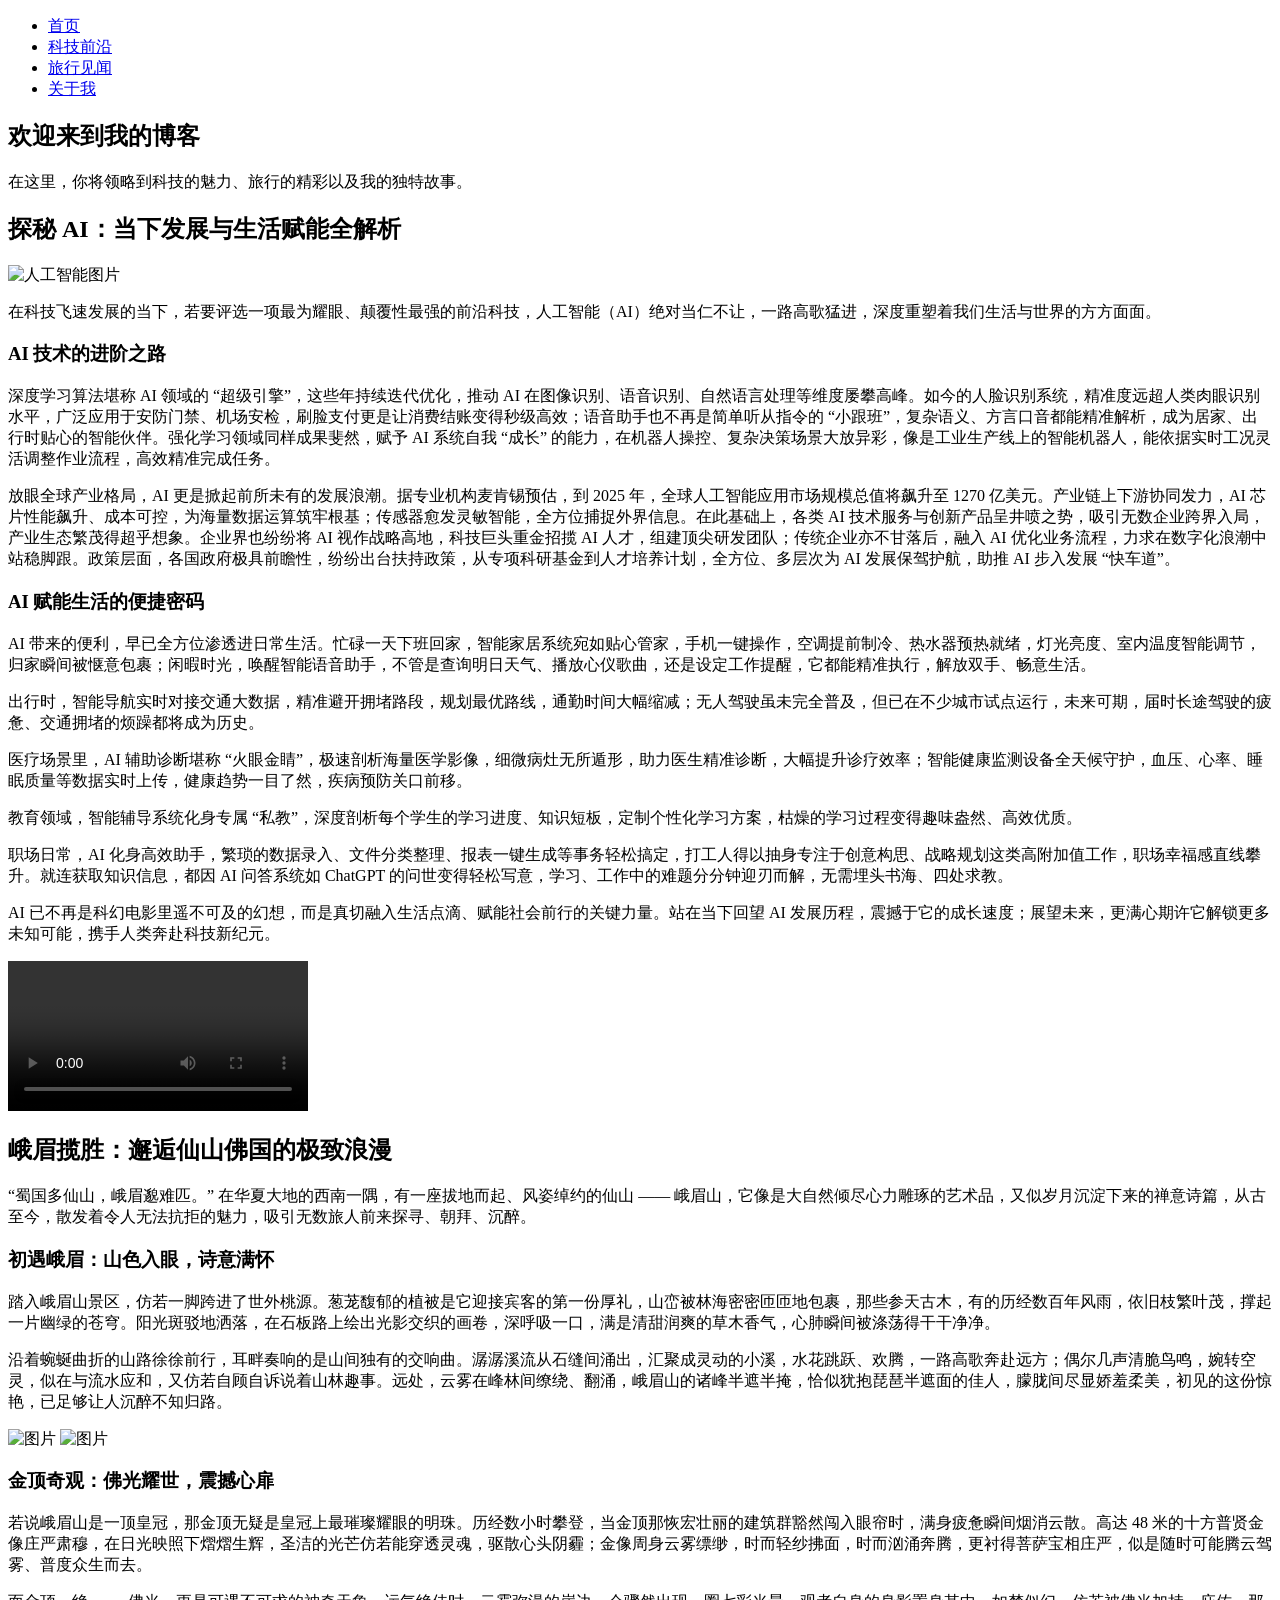
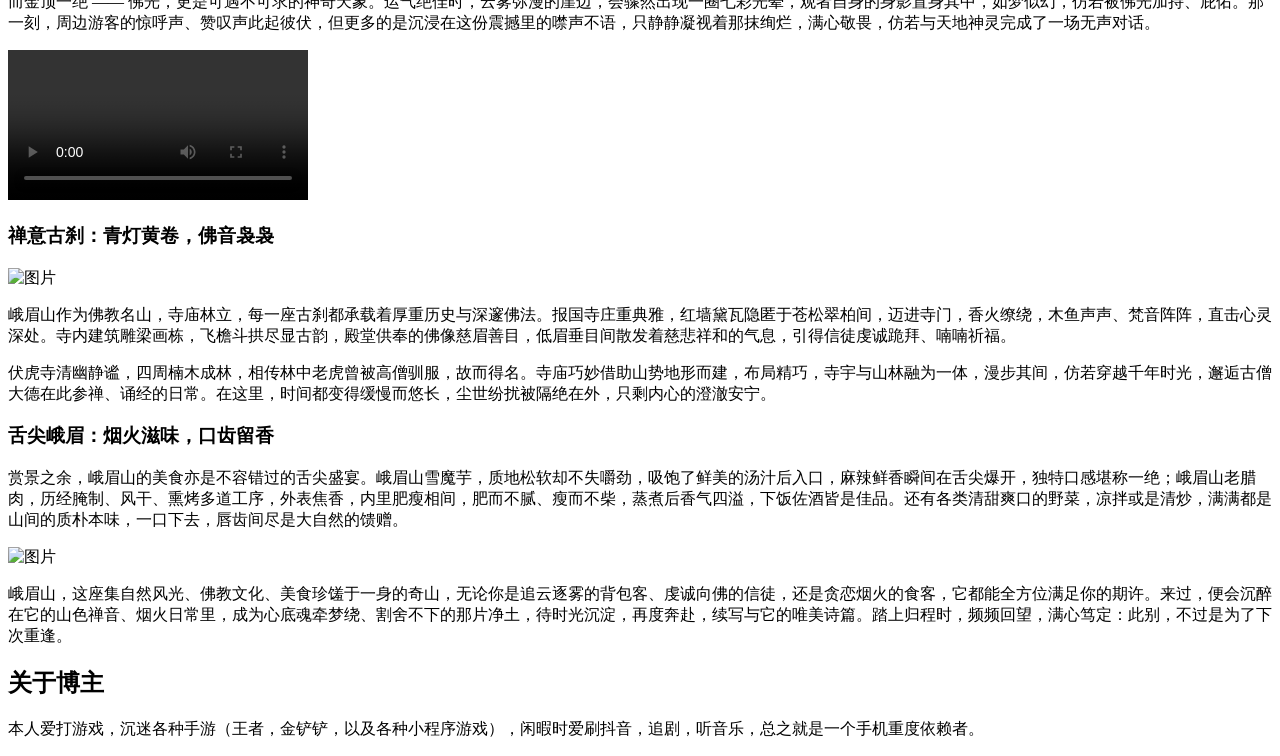
==== blog.html @ 389645cd "Add files via upload" ====
<!DOCTYPE html>
<html lang="en">
  <head>
    <meta charset="UTF-8" />
    <meta name="viewport" content="width=device-width, initial-scale=1.0" />
    <link rel="stylesheet" href="blog.css" />
    <title>我的创意博客</title>
  </head>

  <body>
    <header>
      <nav>
        <ul>
          <li><a href="#home">首页</a></li>
          <li><a href="#tech">科技前沿</a></li>
          <li><a href="#travel">旅行见闻</a></li>
          <li><a href="#about">关于我</a></li>
        </ul>
      </nav>
    </header>
    <main>
      <section id="home" class="section">
        <h2>欢迎来到我的博客</h2>
        <p>在这里，你将领略到科技的魅力、旅行的精彩以及我的独特故事。</p>
      </section>
      <section id="tech" class="section">
        <h2>探秘 AI：当下发展与生活赋能全解析</h2>
        <img src="资源/科技/R-C.jpg" alt="人工智能图片" class="blog-img" />
        <p>
          在科技飞速发展的当下，若要评选一项最为耀眼、颠覆性最强的前沿科技，人工智能（AI）绝对当仁不让，一路高歌猛进，深度重塑着我们生活与世界的方方面面。
        </p>
        <h3>AI 技术的进阶之路</h3>
        <p>
          深度学习算法堪称 AI 领域的 “超级引擎”，这些年持续迭代优化，推动 AI
          在图像识别、语音识别、自然语言处理等维度屡攀高峰。如今的人脸识别系统，精准度远超人类肉眼识别水平，广泛应用于安防门禁、机场安检，刷脸支付更是让消费结账变得秒级高效；语音助手也不再是简单听从指令的
          “小跟班”，复杂语义、方言口音都能精准解析，成为居家、出行时贴心的智能伙伴。强化学习领域同样成果斐然，赋予
          AI 系统自我 “成长”
          的能力，在机器人操控、复杂决策场景大放异彩，像是工业生产线上的智能机器人，能依据实时工况灵活调整作业流程，高效精准完成任务。
        </p>
        <p>
          放眼全球产业格局，AI
          更是掀起前所未有的发展浪潮。据专业机构麦肯锡预估，到 2025
          年，全球人工智能应用市场规模总值将飙升至 1270
          亿美元。产业链上下游协同发力，AI
          芯片性能飙升、成本可控，为海量数据运算筑牢根基；传感器愈发灵敏智能，全方位捕捉外界信息。在此基础上，各类
          AI
          技术服务与创新产品呈井喷之势，吸引无数企业跨界入局，产业生态繁茂得超乎想象。企业界也纷纷将
          AI 视作战略高地，科技巨头重金招揽 AI
          人才，组建顶尖研发团队；传统企业亦不甘落后，融入 AI
          优化业务流程，力求在数字化浪潮中站稳脚跟。政策层面，各国政府极具前瞻性，纷纷出台扶持政策，从专项科研基金到人才培养计划，全方位、多层次为
          AI 发展保驾护航，助推 AI 步入发展 “快车道”。
        </p>
        <h3>AI 赋能生活的便捷密码</h3>
        <p>
          AI
          带来的便利，早已全方位渗透进日常生活。忙碌一天下班回家，智能家居系统宛如贴心管家，手机一键操作，空调提前制冷、热水器预热就绪，灯光亮度、室内温度智能调节，归家瞬间被惬意包裹；闲暇时光，唤醒智能语音助手，不管是查询明日天气、播放心仪歌曲，还是设定工作提醒，它都能精准执行，解放双手、畅意生活。
        </p>
        <p>
          出行时，智能导航实时对接交通大数据，精准避开拥堵路段，规划最优路线，通勤时间大幅缩减；无人驾驶虽未完全普及，但已在不少城市试点运行，未来可期，届时长途驾驶的疲惫、交通拥堵的烦躁都将成为历史。
        </p>
        <p>
          医疗场景里，AI 辅助诊断堪称
          “火眼金睛”，极速剖析海量医学影像，细微病灶无所遁形，助力医生精准诊断，大幅提升诊疗效率；智能健康监测设备全天候守护，血压、心率、睡眠质量等数据实时上传，健康趋势一目了然，疾病预防关口前移。
        </p>
        <p>
          教育领域，智能辅导系统化身专属
          “私教”，深度剖析每个学生的学习进度、知识短板，定制个性化学习方案，枯燥的学习过程变得趣味盎然、高效优质。
        </p>
        <p>
          职场日常，AI
          化身高效助手，繁琐的数据录入、文件分类整理、报表一键生成等事务轻松搞定，打工人得以抽身专注于创意构思、战略规划这类高附加值工作，职场幸福感直线攀升。就连获取知识信息，都因
          AI 问答系统如 ChatGPT
          的问世变得轻松写意，学习、工作中的难题分分钟迎刃而解，无需埋头书海、四处求教。
        </p>
        <p>
          AI
          已不再是科幻电影里遥不可及的幻想，而是真切融入生活点滴、赋能社会前行的关键力量。站在当下回望
          AI
          发展历程，震撼于它的成长速度；展望未来，更满心期许它解锁更多未知可能，携手人类奔赴科技新纪元。
        </p>
        <video
          controls
          src="资源/科技/【硬核科普】一次看懂人工智能.mp4"
          class="blog-video"
        ></video>
      </section>
      <section id="travel" class="section">
        <h2>峨眉揽胜：邂逅仙山佛国的极致浪漫</h2>

        <p>
          “蜀国多仙山，峨眉邈难匹。”
          在华夏大地的西南一隅，有一座拔地而起、风姿绰约的仙山 ——
          峨眉山，它像是大自然倾尽心力雕琢的艺术品，又似岁月沉淀下来的禅意诗篇，从古至今，散发着令人无法抗拒的魅力，吸引无数旅人前来探寻、朝拜、沉醉。
        </p>
        <h3>初遇峨眉：山色入眼，诗意满怀</h3>
        <p>
          踏入峨眉山景区，仿若一脚跨进了世外桃源。葱茏馥郁的植被是它迎接宾客的第一份厚礼，山峦被林海密密匝匝地包裹，那些参天古木，有的历经数百年风雨，依旧枝繁叶茂，撑起一片幽绿的苍穹。阳光斑驳地洒落，在石板路上绘出光影交织的画卷，深呼吸一口，满是清甜润爽的草木香气，心肺瞬间被涤荡得干干净净。
        </p>
        <p>
          沿着蜿蜒曲折的山路徐徐前行，耳畔奏响的是山间独有的交响曲。潺潺溪流从石缝间涌出，汇聚成灵动的小溪，水花跳跃、欢腾，一路高歌奔赴远方；偶尔几声清脆鸟鸣，婉转空灵，似在与流水应和，又仿若自顾自诉说着山林趣事。远处，云雾在峰林间缭绕、翻涌，峨眉山的诸峰半遮半掩，恰似犹抱琵琶半遮面的佳人，朦胧间尽显娇羞柔美，初见的这份惊艳，已足够让人沉醉不知归路。
        </p>
        <img
          src="资源/峨眉/B53C2037E4346B95266EFD1DB755170A.jpg"
          alt="图片"
          class="blog-img"
        />
        <img
          src="资源/峨眉/6F103ADFA7E881A318E952173CD911CA.jpg"
          alt="图片"
          class="blog-img"
        />
        <h3>金顶奇观：佛光耀世，震撼心扉</h3>
        <p>
          若说峨眉山是一顶皇冠，那金顶无疑是皇冠上最璀璨耀眼的明珠。历经数小时攀登，当金顶那恢宏壮丽的建筑群豁然闯入眼帘时，满身疲惫瞬间烟消云散。高达
          48
          米的十方普贤金像庄严肃穆，在日光映照下熠熠生辉，圣洁的光芒仿若能穿透灵魂，驱散心头阴霾；金像周身云雾缥缈，时而轻纱拂面，时而汹涌奔腾，更衬得菩萨宝相庄严，似是随时可能腾云驾雾、普度众生而去。
        </p>
        <p>
          而金顶一绝 ——
          佛光，更是可遇不可求的神奇天象。运气绝佳时，云雾弥漫的崖边，会骤然出现一圈七彩光晕，观者自身的身影置身其中，如梦似幻，仿若被佛光加持、庇佑。那一刻，周边游客的惊呼声、赞叹声此起彼伏，但更多的是沉浸在这份震撼里的噤声不语，只静静凝视着那抹绚烂，满心敬畏，仿若与天地神灵完成了一场无声对话。
        </p>
        <video
          controls
          src="资源/峨眉/峨眉山（4K）.mp4"
          class="blog-video"
        ></video>
        <h3>禅意古刹：青灯黄卷，佛音袅袅</h3>
        <img
          src="资源/峨眉/642324A8C625E644CE8B1A148A0C6C37.jpg"
          alt="图片"
          class="blog-img"
        />
        <p>
          峨眉山作为佛教名山，寺庙林立，每一座古刹都承载着厚重历史与深邃佛法。报国寺庄重典雅，红墙黛瓦隐匿于苍松翠柏间，迈进寺门，香火缭绕，木鱼声声、梵音阵阵，直击心灵深处。寺内建筑雕梁画栋，飞檐斗拱尽显古韵，殿堂供奉的佛像慈眉善目，低眉垂目间散发着慈悲祥和的气息，引得信徒虔诚跪拜、喃喃祈福。
        </p>
        <p>
          伏虎寺清幽静谧，四周楠木成林，相传林中老虎曾被高僧驯服，故而得名。寺庙巧妙借助山势地形而建，布局精巧，寺宇与山林融为一体，漫步其间，仿若穿越千年时光，邂逅古僧大德在此参禅、诵经的日常。在这里，时间都变得缓慢而悠长，尘世纷扰被隔绝在外，只剩内心的澄澈安宁。
        </p>
        <h3>舌尖峨眉：烟火滋味，口齿留香</h3>
        <p>
          赏景之余，峨眉山的美食亦是不容错过的舌尖盛宴。峨眉山雪魔芋，质地松软却不失嚼劲，吸饱了鲜美的汤汁后入口，麻辣鲜香瞬间在舌尖爆开，独特口感堪称一绝；峨眉山老腊肉，历经腌制、风干、熏烤多道工序，外表焦香，内里肥瘦相间，肥而不腻、瘦而不柴，蒸煮后香气四溢，下饭佐酒皆是佳品。还有各类清甜爽口的野菜，凉拌或是清炒，满满都是山间的质朴本味，一口下去，唇齿间尽是大自然的馈赠。
        </p>
        <img
          src="资源/峨眉/5FFF78138CF74C262361D76CAB0F49D0.jpg"
          alt="图片"
          class="blog-img"
        />
        <p>
          峨眉山，这座集自然风光、佛教文化、美食珍馐于一身的奇山，无论你是追云逐雾的背包客、虔诚向佛的信徒，还是贪恋烟火的食客，它都能全方位满足你的期许。来过，便会沉醉在它的山色禅音、烟火日常里，成为心底魂牵梦绕、割舍不下的那片净土，待时光沉淀，再度奔赴，续写与它的唯美诗篇。踏上归程时，频频回望，满心笃定：此别，不过是为了下次重逢。
        </p>
      </section>
      <section id="about" class="section">
        <h2>关于博主</h2>
        <p>
          本人爱打游戏，沉迷各种手游（王者，金铲铲，以及各种小程序游戏），闲暇时爱刷抖音，追剧，听音乐，总之就是一个手机重度依赖者。
        </p>
      </section>
    </main>
    <script src="blog.js"></script>
  </body>
</html>
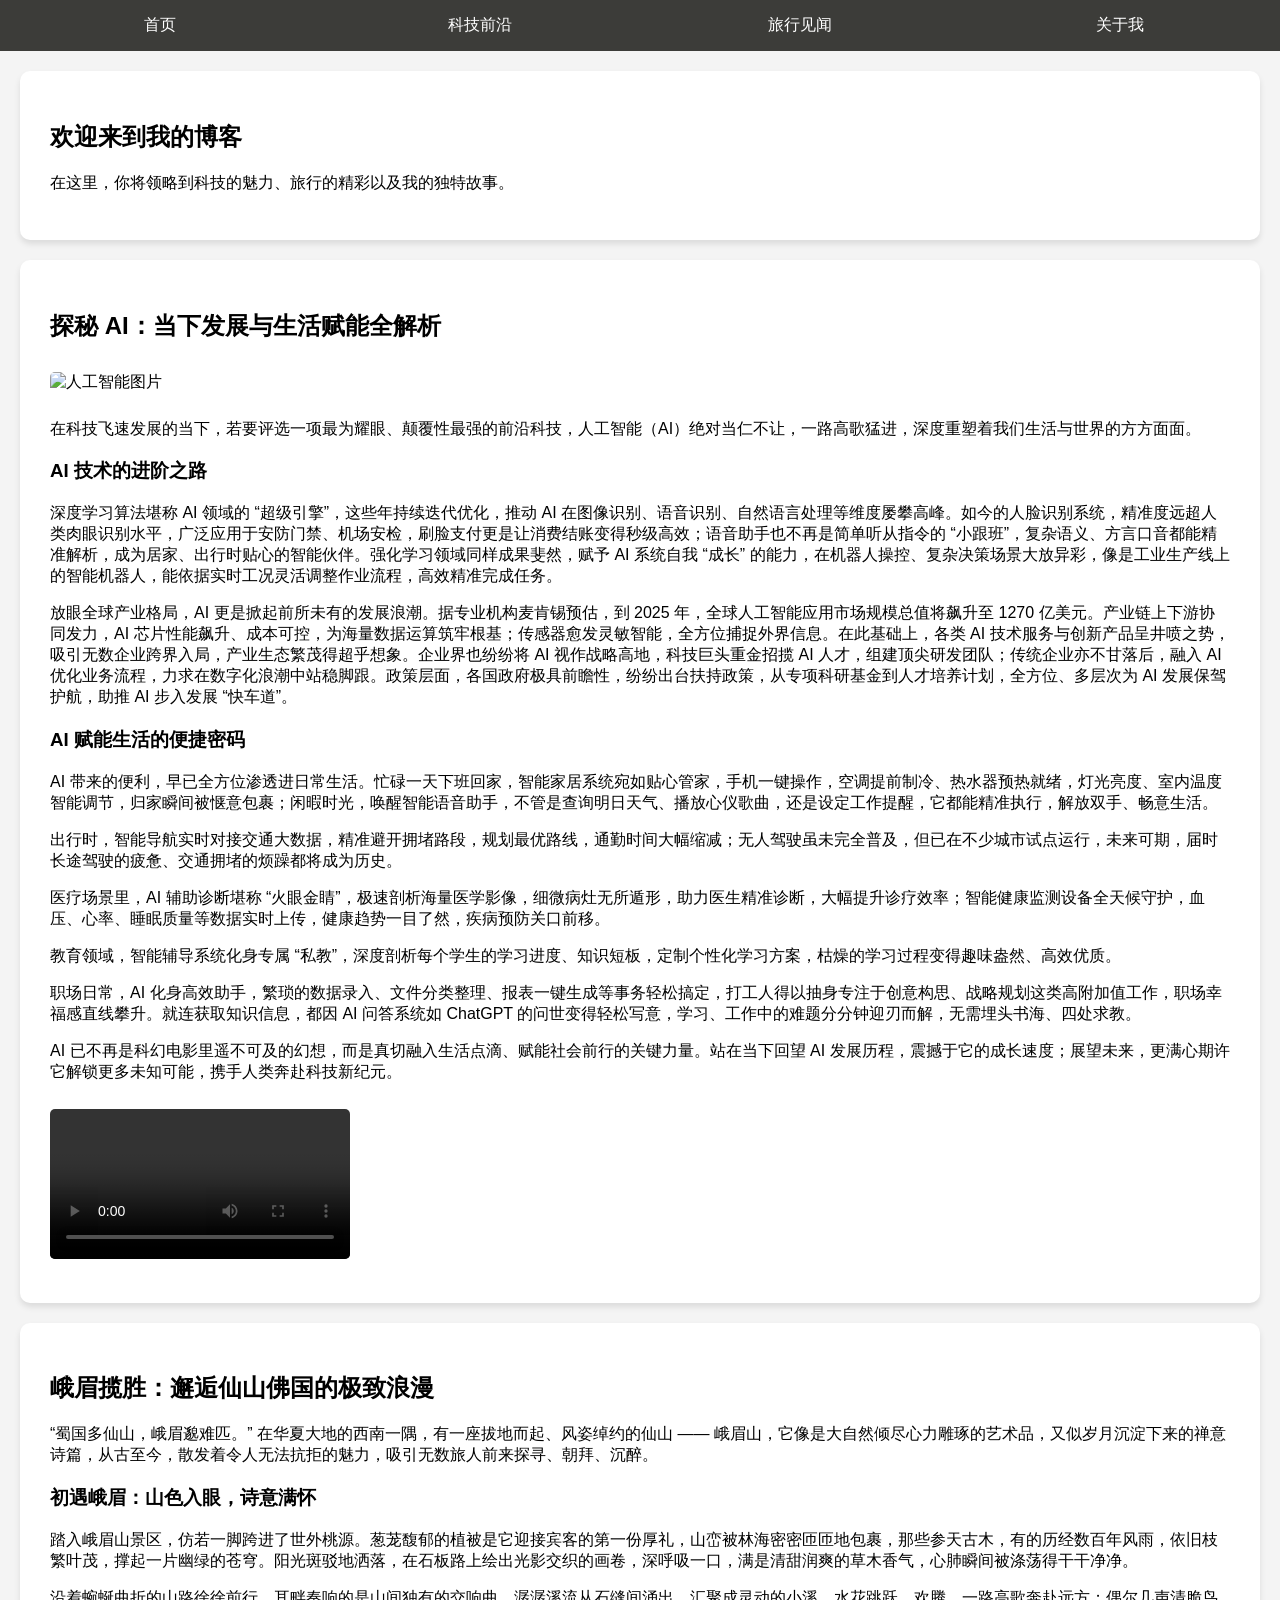
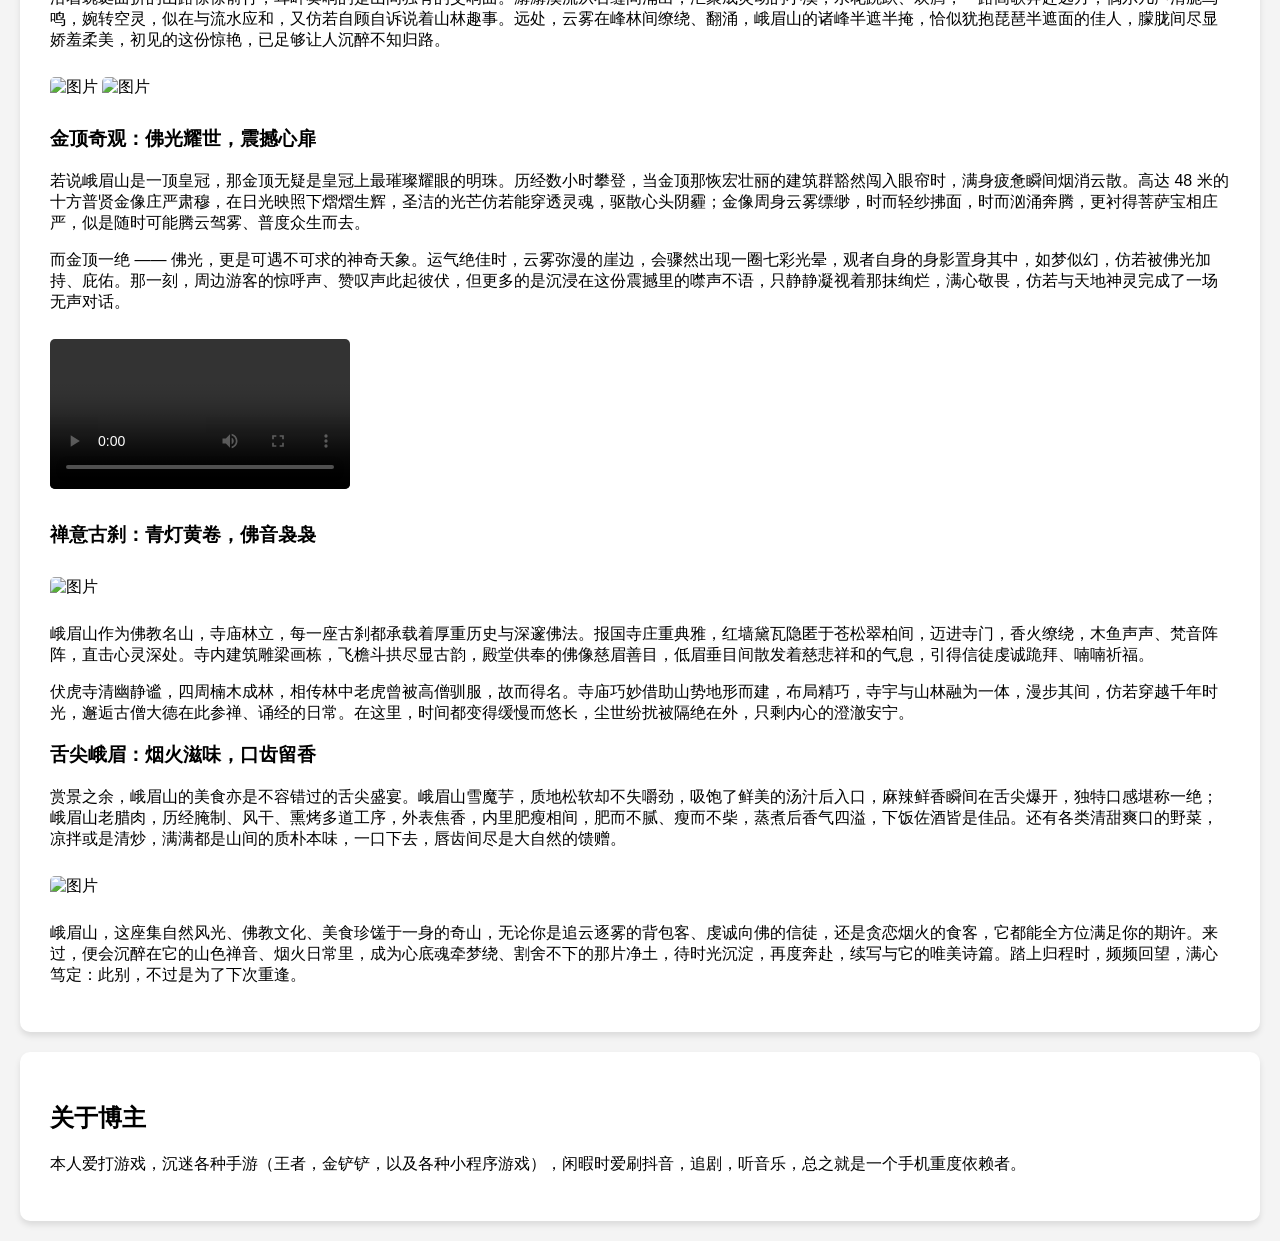
==== commit dbda82e0: "Add files via upload" ====
--- a/blog.html
+++ b/blog.html
@@ -121,7 +121,7 @@
         </p>
         <video
           controls
-          src="资源/峨眉/峨眉山（4K）.mp4"
+          src="资源/峨眉/938148439-1-30016.m4s"
           class="blog-video"
         ></video>
         <h3>禅意古刹：青灯黄卷，佛音袅袅</h3>
--- a/blog.css
+++ b/blog.css
@@ -0,0 +1,83 @@
+body {
+  font-family: Arial, sans-serif;
+  margin: 0;
+  padding: 0;
+  background-color: #f4f4f4;
+}
+
+header {
+  background-color: #292926e7;
+  color: white;
+  position: sticky;
+  top: 0;
+  z-index: 100;
+}
+
+nav ul {
+  list-style-type: none;
+  margin: 0;
+  padding: 0;
+  display: flex;
+  justify-content: space-around;
+  align-items: center;
+  padding: 15px 0;
+}
+
+nav ul li {
+  flex: 1;
+  text-align: center;
+}
+
+nav a {
+  color: white;
+  text-decoration: none;
+  transition: color 0.3s ease;
+}
+
+nav a:hover {
+  color: #ccc;
+}
+
+.section {
+  padding: 30px;
+  margin: 20px;
+  background-color: white;
+  border-radius: 10px;
+  box-shadow: 0 4px 6px rgba(0, 0, 0, 0.1);
+  transition: transform 0.3s ease, box-shadow 0.3s ease;
+}
+
+.section:hover {
+  transform: translateY(-5px);
+  box-shadow: 0 6px 8px rgba(0, 0, 0, 0.2);
+}
+
+.blog-img {
+  max-width: 70%;
+  height: auto;
+  border-radius: 5px;
+  margin: 10px 0;
+  opacity: 0;
+  animation: fadeIn 1s forwards 0.5s;
+}
+
+.blog-video {
+  max-width: 100%;
+  margin: 10px 0;
+  border-radius: 5px;
+}
+
+@keyframes fadeIn {
+  to {
+    opacity: 1;
+  }
+}
+
+@media screen and (max-width: 768px) {
+  nav ul {
+    flex-direction: column;
+  }
+  .section {
+    margin: 10px;
+  }
+}
